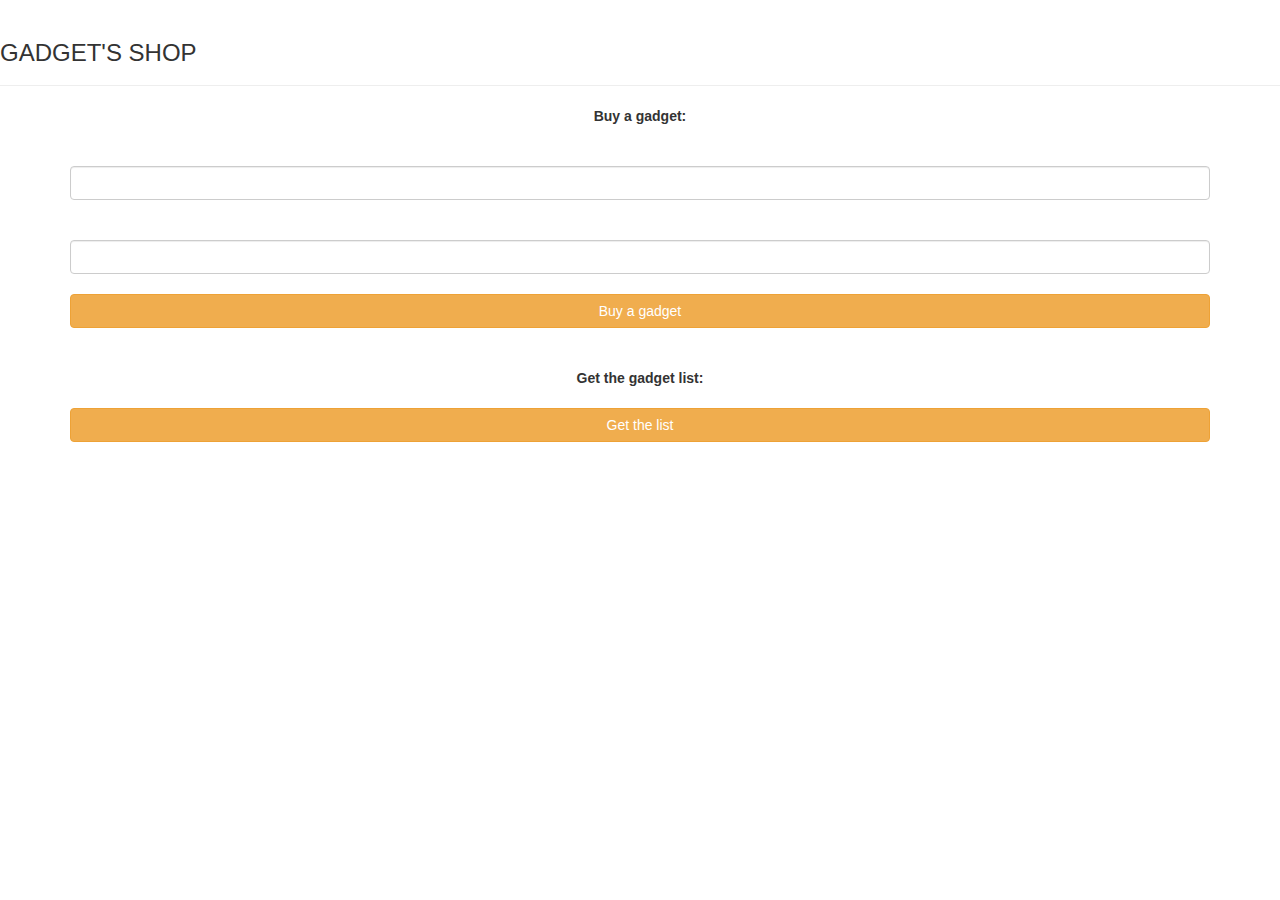
==== public/GadgetActions.html @ 70a494f2 "version con todo rest arreglado y comprovado +register del genis y index de paula" ====
<!DOCTYPE html>
<html lang="en">
<head>
    <meta charset="UTF-8">
    <link rel="stylesheet" href="https://maxcdn.bootstrapcdn.com/bootstrap/3.4.1/css/bootstrap.min.css">
    <script src="https://ajax.googleapis.com/ajax/libs/jquery/3.6.0/jquery.min.js"></script>
    <script src="https://maxcdn.bootstrapcdn.com/bootstrap/3.4.1/js/bootstrap.min.js"></script>
    <meta name="viewport" content="width=device-width, initial-scale=1">
    <title>Title</title>
    <script>
        $(document).ready(function(){
            $("#buyButton").click(function(){
                $.ajax({
                    type: 'PUT',
                    url: 'http://localhost:8080/dsaApp/shop/gadget/buy/'+ document.getElementById("idGadget").value +'/'+ document.getElementById("idUser").value,
                    //data: { get_param: 'value'},
                    dataType: 'text',
                    success: function(){
                        $('#return message').text('Gadget bought!');
                    },
                    error: function(){
                        $('#return message').text('Gadget not bought!');
                    }
                });

            });
            $("#listButton").click(function(){
                $.ajax({
                    type: 'GET',
                    url: 'http://localhost:8080/dsaApp/shop/gadget/all',
                    data: { get_param: 'value'},
                    dataType: 'text',
                    success: function(data){
                        var json = $.parseJSON(data);
                        alert("Data: " + json + "\nStatus: " + status);
                        $('#return message').text(json);
                    }

                });

            });

        });
    </script>
</head>

<body>
    <div class="page-header">
        <h3> GADGET'S SHOP </h3>
    </div>
    <div class="text-center"><b>Buy a gadget:</b></div><br>
    <div class="container">
        <label for="idGadget"></label><input type="text" class="form-control" id="idGadget" value=""><br>
        <label for="idUser"></label><input type="text" class="form-control" id="idUser" value=""><br>
        <input type="buyButton" class="btn btn-block btn-warning" id="buyButton" value="Buy a gadget"><br>
        <div class="text-center" id="return message"><b></b></div><br>
    </div>
    <div class="text-center"><b>Get the gadget list:</b></div><br>
    <div class="container">
        <input type="listButton" class="btn btn-block btn-warning" id="listButton" value="Get the list"><br>
        <div class="text-center" id="return message list"><b></b></div><br>
    </div>

</body>
</html>
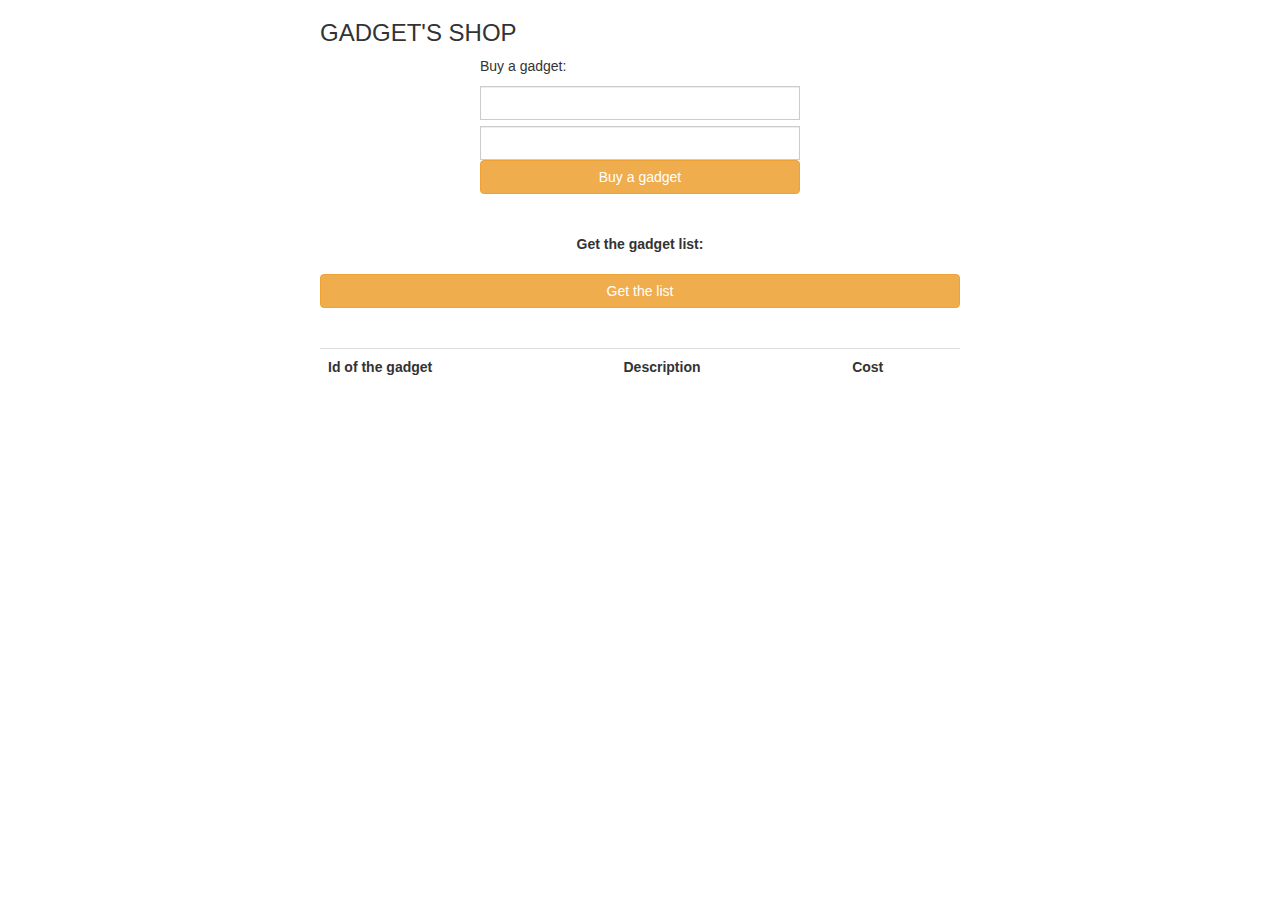
==== commit 5afcf60a: "Merge remote-tracking branch 'origin/main'" ====
--- a/public/GadgetActions.html
+++ b/public/GadgetActions.html
@@ -3,6 +3,7 @@
 <head>
     <meta charset="UTF-8">
     <link rel="stylesheet" href="https://maxcdn.bootstrapcdn.com/bootstrap/3.4.1/css/bootstrap.min.css">
+    <link rel="stylesheet" type="text/css" href="styles.css">
     <script src="https://ajax.googleapis.com/ajax/libs/jquery/3.6.0/jquery.min.js"></script>
     <script src="https://maxcdn.bootstrapcdn.com/bootstrap/3.4.1/js/bootstrap.min.js"></script>
     <meta name="viewport" content="width=device-width, initial-scale=1">
@@ -12,7 +13,7 @@
             $("#buyButton").click(function(){
                 $.ajax({
                     type: 'PUT',
-                    url: 'http://localhost:8080/dsaApp/shop/gadget/buy/'+ document.getElementById("idGadget").value +'/'+ document.getElementById("idUser").value,
+                    url: '/dsaApp/shop/gadget/buy/'+ document.getElementById("idGadget").value +'/'+ document.getElementById("idUser").value,
                     //data: { get_param: 'value'},
                     dataType: 'text',
                     success: function(){
@@ -27,13 +28,18 @@
             $("#listButton").click(function(){
                 $.ajax({
                     type: 'GET',
-                    url: 'http://localhost:8080/dsaApp/shop/gadget/all',
+                    url: '/dsaApp/shop/gadget/all',
                     data: { get_param: 'value'},
                     dataType: 'text',
                     success: function(data){
+
                         var json = $.parseJSON(data);
                         alert("Data: " + json + "\nStatus: " + status);
                         $('#return message').text(json);
+
+                        for(i=0; i<json.length; i++){
+                            $('#listGadgets').append('<tr><td>'+json[i].id+'</td><td>'+json[i].description+'</td><td>'+json[i].cost+'</td></tr>');
+                        }
                     }
 
                 });
@@ -45,21 +51,29 @@
 </head>
 
 <body>
-    <div class="page-header">
+
+    <div class="cod-container" style="margin: auto; width: 50%">
         <h3> GADGET'S SHOP </h3>
-    </div>
-    <div class="text-center"><b>Buy a gadget:</b></div><br>
-    <div class="container">
-        <label for="idGadget"></label><input type="text" class="form-control" id="idGadget" value=""><br>
-        <label for="idUser"></label><input type="text" class="form-control" id="idUser" value=""><br>
-        <input type="buyButton" class="btn btn-block btn-warning" id="buyButton" value="Buy a gadget"><br>
+        <div class="input-group"style="margin: auto; width: 50%">
+            <p>Buy a gadget:</p>
+            <label for="idGadget"></label><input type="text" class="form-control" id="idGadget" value=""><br>
+            <label for="idUser"></label><input type="text" class="form-control" id="idUser" value=""><br>
+            <input type="buyButton" class="btn btn-block btn-warning" id="buyButton" value="Buy a gadget"><br>
+
+        </div>
         <div class="text-center" id="return message"><b></b></div><br>
-    </div>
-    <div class="text-center"><b>Get the gadget list:</b></div><br>
-    <div class="container">
+        <div class="text-center"><b>Get the gadget list:</b></div><br>
         <input type="listButton" class="btn btn-block btn-warning" id="listButton" value="Get the list"><br>
         <div class="text-center" id="return message list"><b></b></div><br>
+        <table class="Repositories table">
+            <tr>
+                <th>Id of the gadget</th>
+                <th>Description</th>
+                <th>Cost</th>
+            </tr>
+            <tbody id="listGadgets">
+            </tbody>
+        </table>
     </div>
-
 </body>
 </html>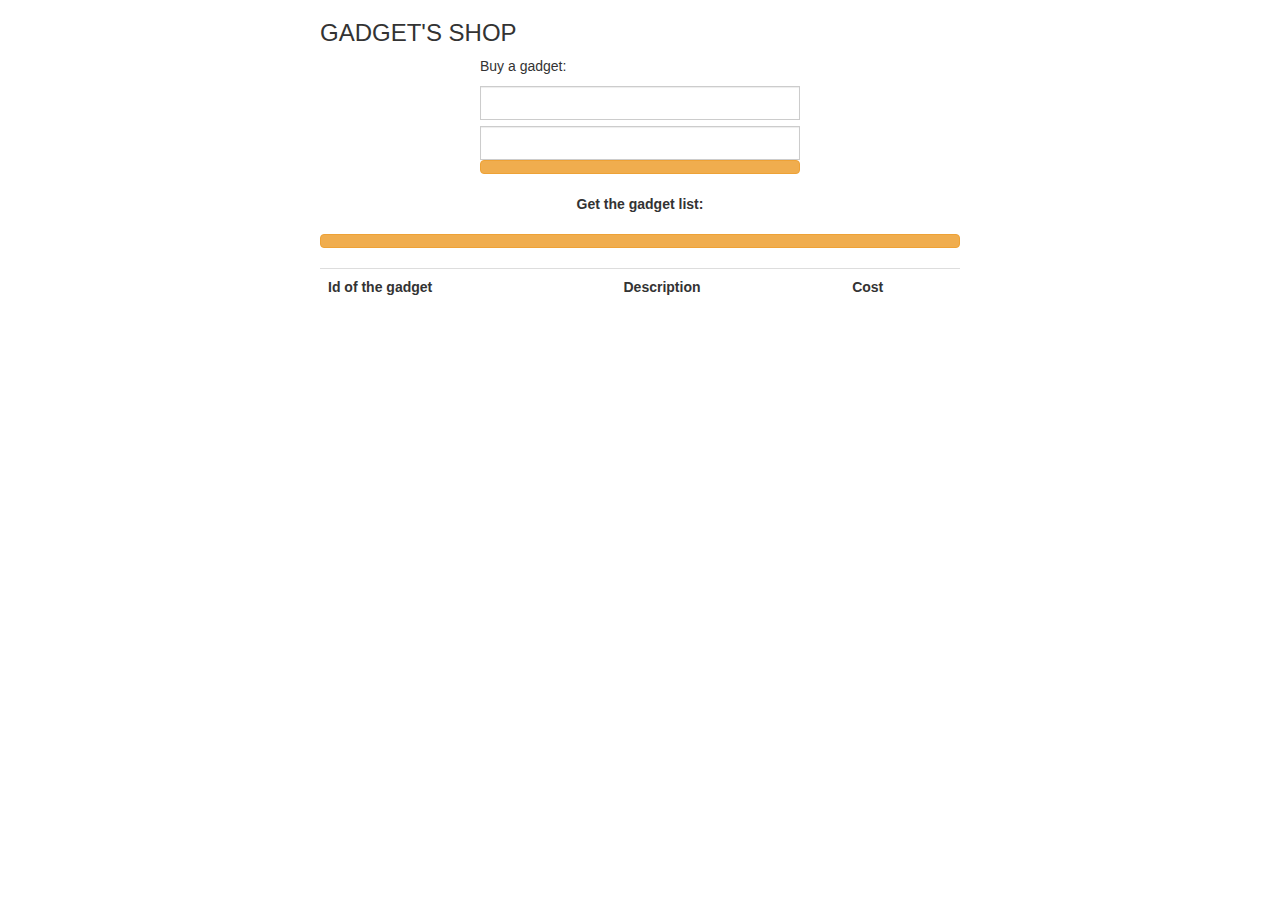
==== commit 664bc399: "Gadget Alert errors" ====
--- a/public/GadgetActions.html
+++ b/public/GadgetActions.html
@@ -17,10 +17,10 @@
                     //data: { get_param: 'value'},
                     dataType: 'text',
                     success: function(){
-                        $('#return message').text('Gadget bought!');
+                        alert("Gadget bought!");
                     },
                     error: function(){
-                        $('#return message').text('Gadget not bought!');
+                        alert("Gadget not bought!");
                     }
                 });
 
@@ -34,7 +34,6 @@
                     success: function(data){
 
                         var json = $.parseJSON(data);
-                        alert("Data: " + json + "\nStatus: " + status);
                         $('#return message').text(json);
 
                         for(i=0; i<json.length; i++){
@@ -58,12 +57,12 @@
             <p>Buy a gadget:</p>
             <label for="idGadget"></label><input type="text" class="form-control" id="idGadget" value=""><br>
             <label for="idUser"></label><input type="text" class="form-control" id="idUser" value=""><br>
-            <input type="buyButton" class="btn btn-block btn-warning" id="buyButton" value="Buy a gadget"><br>
+            <button type="button" class="btn btn-block btn-warning" id="buyButton" value="Buy a gadget"></button>
 
         </div>
         <div class="text-center" id="return message"><b></b></div><br>
         <div class="text-center"><b>Get the gadget list:</b></div><br>
-        <input type="listButton" class="btn btn-block btn-warning" id="listButton" value="Get the list"><br>
+        <button type="button" class="btn btn-block btn-warning" id="listButton" value="Get the list"></button>
         <div class="text-center" id="return message list"><b></b></div><br>
         <table class="Repositories table">
             <tr>
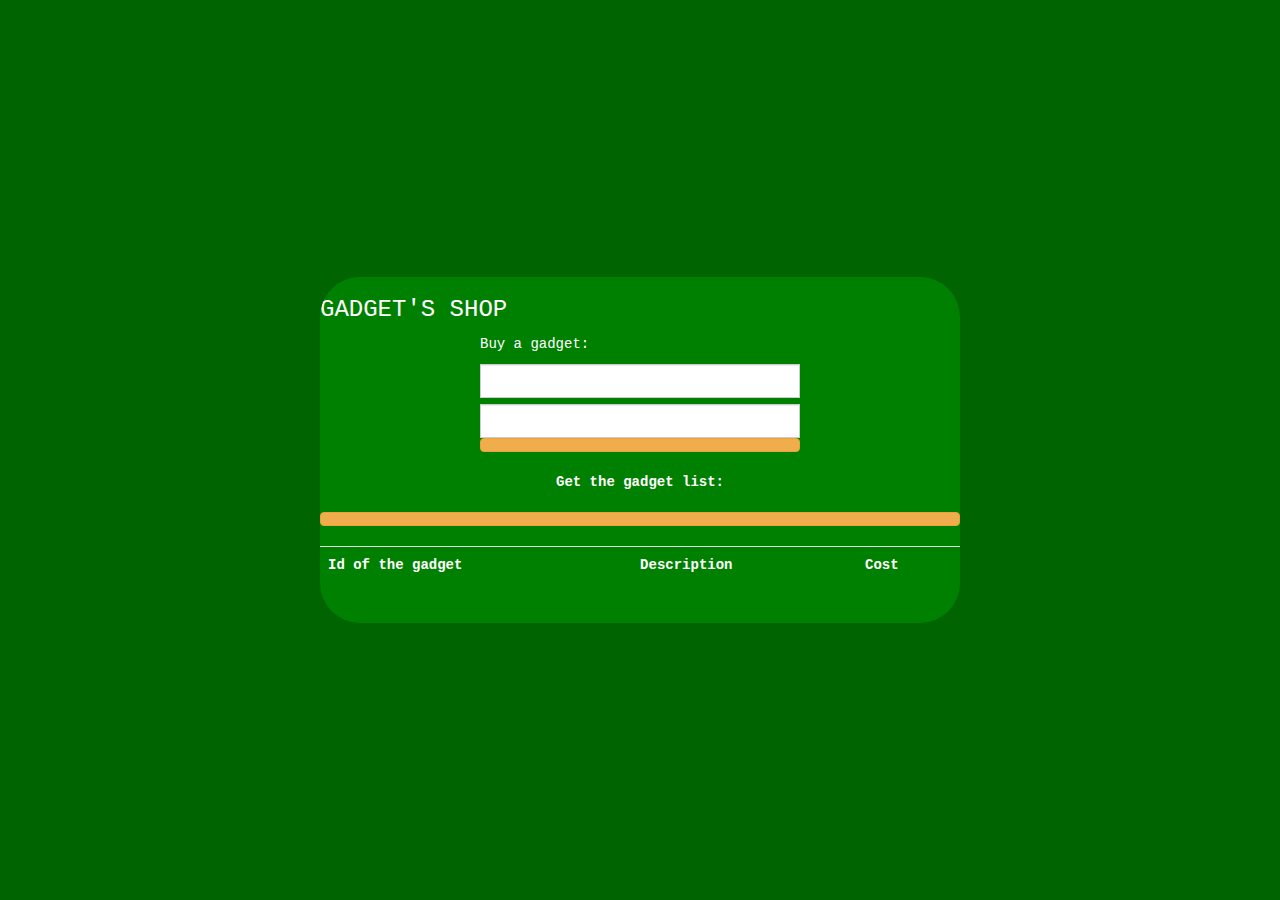
==== commit 92aabae6: "commit good login" ====
--- a/public/GadgetActions.html
+++ b/public/GadgetActions.html
@@ -7,13 +7,18 @@
     <script src="https://ajax.googleapis.com/ajax/libs/jquery/3.6.0/jquery.min.js"></script>
     <script src="https://maxcdn.bootstrapcdn.com/bootstrap/3.4.1/js/bootstrap.min.js"></script>
     <meta name="viewport" content="width=device-width, initial-scale=1">
-    <title>Title</title>
+
+    <title>THE MAZE OF ROOMS</title>
+
     <script>
+        const idUser = localStorage.getItem('idUser');
+        alert("eis coleguis: "+idUser);
+
         $(document).ready(function(){
             $("#buyButton").click(function(){
                 $.ajax({
                     type: 'PUT',
-                    url: '/dsaApp/shop/gadget/buy/'+ document.getElementById("idGadget").value +'/'+ document.getElementById("idUser").value,
+                    url: '/dsaApp/shop/gadget/buy/'+ document.getElementById("idGadget").value +'/'+ idUser,
                     //data: { get_param: 'value'},
                     dataType: 'text',
                     success: function(){
@@ -74,5 +79,4 @@
             </tbody>
         </table>
     </div>
-</body>
-</html>+</bo--- a/public/styles.css
+++ b/public/styles.css
@@ -0,0 +1,52 @@
+*{
+    margin: 0;
+    padding: 0;
+    box-sizing: border-box;
+}
+body{
+    background-image: linear-gradient(to left, darkgreen,darkgreen);
+    width: 100%;
+    height: 100vh;
+    color:white;
+    display: flex;
+    align-items: center;
+    justify-content: center;
+    font-family: Courier Next, courier, monospace;
+}
+.card{
+    background-color: transparent;
+}
+.h1{
+    margin: auto;
+    width: 50%;
+    font-family: Courier Next, courier, monospace;
+    color: white;
+
+}
+
+.cod-container{
+    margin: auto;
+    width: 40%;
+    padding-bottom: 20px;
+    /*background-image: linear-gradient(to right, darkolivegreen,darkgreen);
+    */
+    background-image: linear-gradient(to right, green,green);
+    border-radius: 40px;
+    overflow: hidden;
+}
+.form-header{
+    /*background-image: linear-gradient(to right, darkolivegreen,darkgreen);*/
+    background-image: linear-gradient(to right, purple, rebeccapurple);
+    text-align: center;
+    padding: 20px;
+}
+.form-content h1{
+    color: darkolivegreen;
+    font-family: Georgia, serif;
+    font-weight: normal;
+    margin-top: 5px;
+}
+.form-content h3{
+    text-align: center;
+    padding: 20px 0;
+}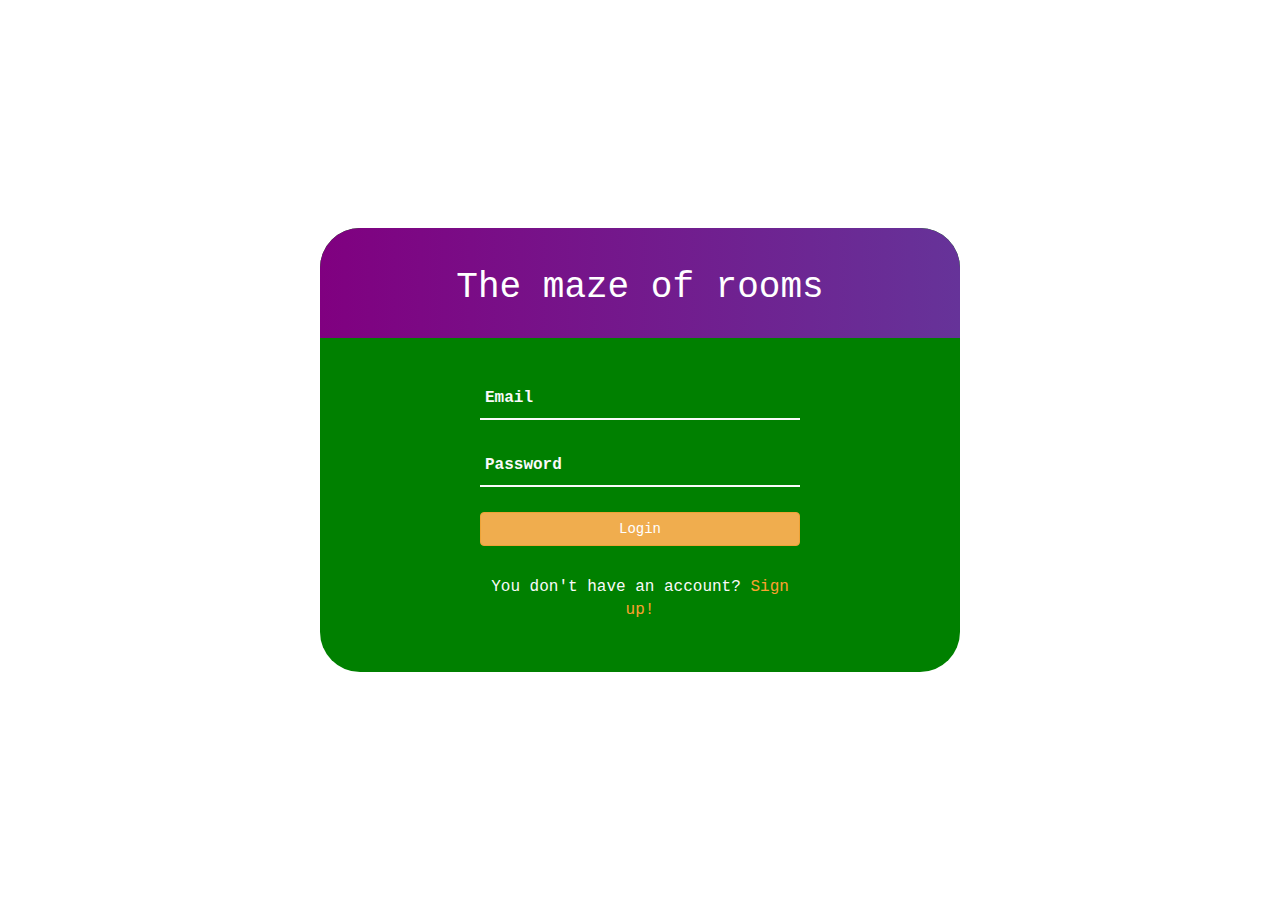
==== commit f37a5c22: "falta gadgets pero guais" ====
--- a/public/GadgetActions.html
+++ b/public/GadgetActions.html
@@ -6,14 +6,38 @@
     <link rel="stylesheet" type="text/css" href="styles.css">
     <script src="https://ajax.googleapis.com/ajax/libs/jquery/3.6.0/jquery.min.js"></script>
     <script src="https://maxcdn.bootstrapcdn.com/bootstrap/3.4.1/js/bootstrap.min.js"></script>
+
+    <script type="module">
+        let idUser = sessionStorage.getItem('idUser');
+        //alert("Es comprova id user al entrar al registre: "+idUser);
+
+        if (idUser==null){
+            $(location).attr('href', "index.html");
+        }
+        $.ajax({
+            contentType: "application/json",
+            type: 'GET',
+            url: '/dsaApp/shop/user/'+idUser,
+            //data: { get_param: 'value'},
+            dataType: 'text',
+            success: function (data) {
+                var UserInformation = $.parseJSON(data);
+                sessionStorage.setItem("name",UserInformation.name);
+                sessionStorage.setItem("surname",UserInformation.surname);
+                //sessionStorage.setItem("idUserSession",idUser)
+                //alert("El nom es: "+UserInformation.name+" "+UserInformation.surname)
+                $("#welcome").text(sessionStorage.getItem('name')+ " you are in the GADGET'S SHOP");
+                $("#userchip").append(sessionStorage.getItem('name')+ ' '+sessionStorage.getItem('surname'));
+            },
+            error: function (json) {
+                alert("Wrong idUser!");
+            }
+        })
+    </script>
+
     <meta name="viewport" content="width=device-width, initial-scale=1">
-
     <title>THE MAZE OF ROOMS</title>
-
     <script>
-        const idUser = localStorage.getItem('idUser');
-        alert("eis coleguis: "+idUser);
-
         $(document).ready(function(){
             $("#buyButton").click(function(){
                 $.ajax({
@@ -37,11 +61,10 @@
                     data: { get_param: 'value'},
                     dataType: 'text',
                     success: function(data){
-
                         var json = $.parseJSON(data);
-                        $('#return message').text(json);
 
                         for(i=0; i<json.length; i++){
+                            
                             $('#listGadgets').append('<tr><td>'+json[i].id+'</td><td>'+json[i].description+'</td><td>'+json[i].cost+'</td></tr>');
                         }
                     }
@@ -55,20 +78,32 @@
 </head>
 
 <body>
+    <div class="chip" id="userchip">
+        <img src="avatar.jpg" alt="Person" width="96" height="96">
+    </div>
 
     <div class="cod-container" style="margin: auto; width: 50%">
-        <h3> GADGET'S SHOP </h3>
+        <div class="form-header">
+            <h1 id="welcome"></h1>
+        </div>
         <div class="input-group"style="margin: auto; width: 50%">
             <p>Buy a gadget:</p>
             <label for="idGadget"></label><input type="text" class="form-control" id="idGadget" value=""><br>
-            <label for="idUser"></label><input type="text" class="form-control" id="idUser" value=""><br>
             <button type="button" class="btn btn-block btn-warning" id="buyButton" value="Buy a gadget"></button>
 
         </div>
         <div class="text-center" id="return message"><b></b></div><br>
-        <div class="text-center"><b>Get the gadget list:</b></div><br>
-        <button type="button" class="btn btn-block btn-warning" id="listButton" value="Get the list"></button>
+
+        <button type="button" class="btn btn-block btn-warning" id="listButton">Get the gadget's list</button>
         <div class="text-center" id="return message list"><b></b></div><br>
+        <div class="row">
+            <div class="column">
+                <div class="card">
+                    <p>Some text</p>
+                </div>
+            </div>
+        </div>
+
         <table class="Repositories table">
             <tr>
                 <th>Id of the gadget</th>
@@ -79,4 +114,4 @@
             </tbody>
         </table>
     </div>
-</bo+</body>--- a/public/styles.css
+++ b/public/styles.css
@@ -49,4 +49,112 @@
 .form-content h3{
     text-align: center;
     padding: 20px 0;
-}+}
+form .txt_field{
+    position: relative;
+    border-bottom: 2px solid #fafafa;
+    margin: 25px 0;
+}
+.txt_field input{
+    width: 100%;
+    padding: 0 5px;
+    height: 40px;
+    font-size: 16px;
+    border: none;
+    background: none;
+    outline: none;
+}
+.txt_field label{
+    position: absolute;
+    top: 50%;
+    left: 5px;
+    color: #fafafa;
+    transform: translateY(-50%);
+    font-size: 16px;
+    pointer-events: none;
+    transition: .5s;
+}
+.txt_field span::before{
+    content: '';
+    position: absolute;
+    top: 40px;
+    left: 0;
+    width: 0%;
+    height: 2px;
+    background: #fafafa;
+    transition: .5s;
+}
+
+.txt_field input:focus ~ label,
+.txt_field input:valid ~ label{
+    top: -5px;
+    color: #fafafa;
+}
+.txt_field input:focus ~ span::before,
+.txt_field input:valid ~ span::before{
+    width: 100%;
+}
+.signup_link{
+    margin: 30px 0;
+    text-align: center;
+    font-size: 16px;
+    color: #fafafa;
+}
+.signup_link a{
+    color: #fca130;
+    text-decoration: none;
+}
+.signup_link a:hover{
+    text-decoration: underline;
+}
+.chip {
+    display: none;
+    padding: 0 25px;
+    height: 50px;
+    font-size: 16px;
+    line-height: 50px;
+    border-radius: 25px;
+    background-color: #fca130;
+}
+.chip img {
+    float: left;
+    margin: 0 10px 0 -25px;
+    height: 50px;
+    width: 50px;
+    border-radius: 50%;
+}
+/* Float four columns side by side */
+.column {
+    float: left;
+    width: 25%;
+    padding: 0 5px;
+}
+
+/* Remove extra left and right margins, due to padding */
+.row {margin: 0 0;}
+
+/* Clear floats after the columns */
+.row:after {
+    content: "";
+    display: table;
+    clear: both;
+    margin: 10px 0;
+}
+
+/* Responsive columns */
+@media screen and (max-width: 600px) {
+    .column {
+        width: 100%;
+        display: block;
+        margin-bottom: 10px;
+    }
+}
+
+/* Style the counter cards */
+.card {
+    box-shadow: 0 4px 8px 0 rgba(0, 0, 0, 0.2);
+    padding: 16px;
+    text-align: center;
+    background-color: #f1f1f1;
+}
+
